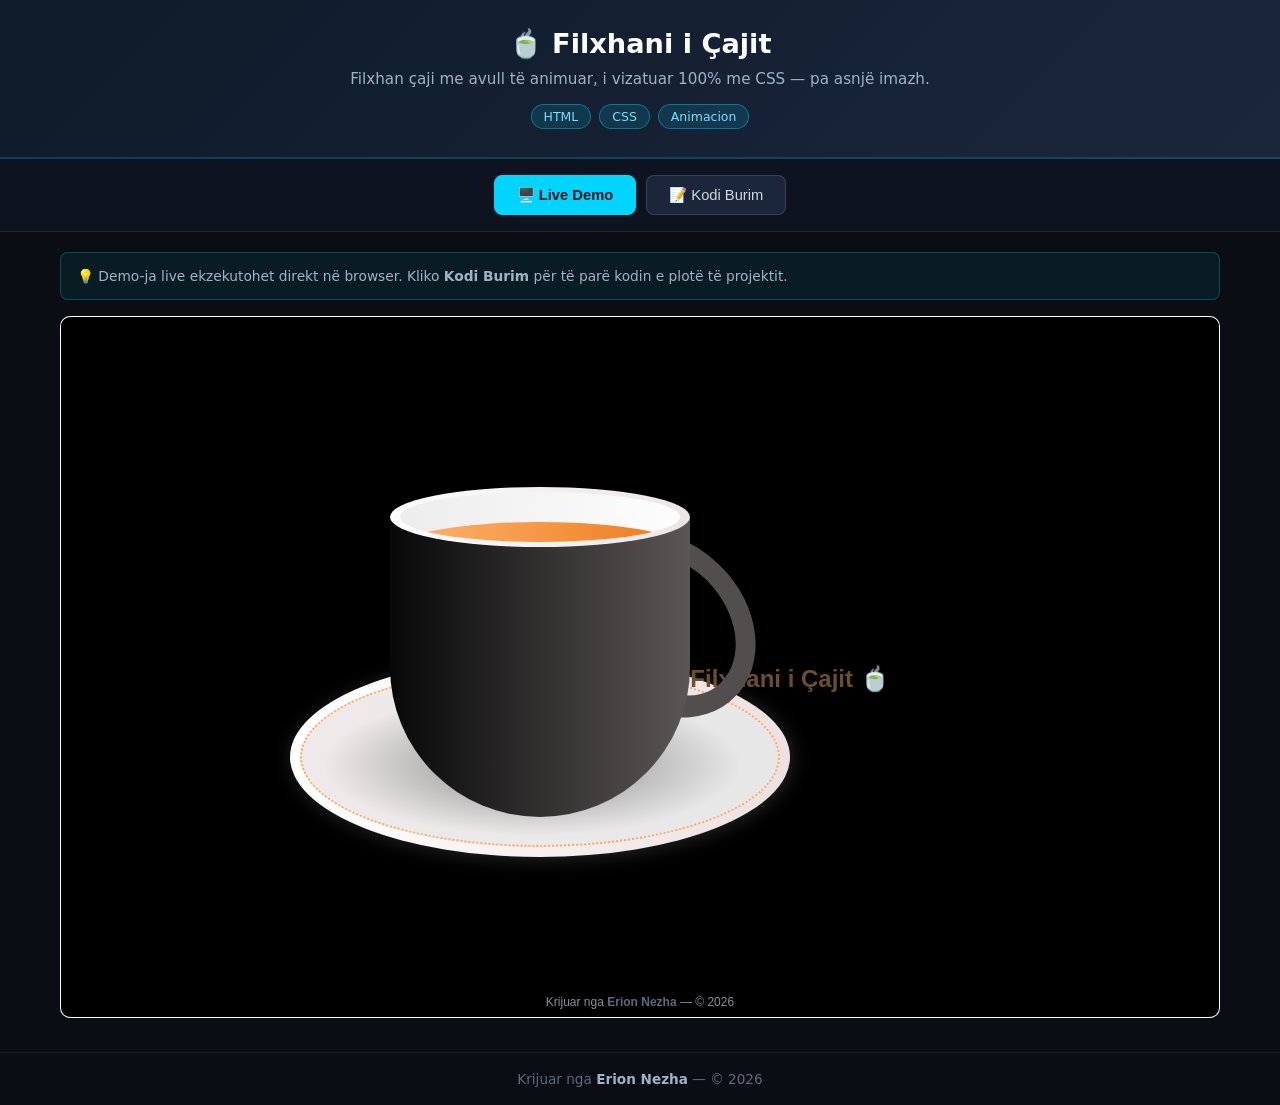
==== index.html @ fab7a6a5 "Publikimi fillestar: Tea-Cup-CSS — demo live + kodi burim" ====
<!-- Created by Erion Nezha — © 2026 All rights reserved -->
<!DOCTYPE html>
<html lang="sq">
<head>
<meta charset="UTF-8">
<meta name="viewport" content="width=device-width, initial-scale=1.0">
<title>Filxhani i Çajit — Erion Nezha</title>
<style>
*{box-sizing:border-box;margin:0;padding:0}
body{background:#0a0e14;color:#e6e6e6;font-family:'Segoe UI',system-ui,sans-serif;min-height:100vh;display:flex;flex-direction:column}
header.top{background:linear-gradient(135deg,#0d1b2a,#1b263b);padding:28px 20px;text-align:center;border-bottom:2px solid #00d4ff33}
header.top h1{font-size:1.7rem;color:#fff;margin-bottom:8px}
header.top p{color:#9fb3c8;max-width:760px;margin:0 auto 12px;line-height:1.55;font-size:.95rem}
.badges{display:flex;gap:8px;justify-content:center;flex-wrap:wrap}
.badge{background:#00d4ff22;border:1px solid #00d4ff66;color:#7fdbff;padding:4px 12px;border-radius:20px;font-size:.78rem}
.tabs{display:flex;gap:10px;justify-content:center;padding:16px;background:#0d1420;border-bottom:1px solid #ffffff14}
.tabs button{background:#1b263b;color:#cfd8e3;border:1px solid #ffffff22;padding:10px 22px;border-radius:8px;cursor:pointer;font-size:.92rem;transition:.2s}
.tabs button.active,.tabs button:hover{background:#00d4ff;color:#04121a;border-color:#00d4ff;font-weight:600}
main{flex:1;padding:20px;max-width:1200px;width:100%;margin:0 auto}
.panel{display:none}
.panel.active{display:block}
iframe.demo{width:100%;height:78vh;border:1px solid #ffffff22;border-radius:10px;background:#fff}
.codewrap{display:flex;gap:0;border:1px solid #ffffff22;border-radius:10px;overflow:hidden;height:78vh;background:#0d1117}
.tree{width:250px;min-width:200px;background:#0d1420;border-right:1px solid #ffffff14;overflow-y:auto;padding:12px;font-size:.82rem}
.tree .tfile{padding:5px 8px;border-radius:5px;cursor:pointer;color:#9fb3c8;white-space:nowrap;overflow:hidden;text-overflow:ellipsis}
.tree .tfile:hover{background:#ffffff10;color:#fff}
.tree .tfile.active{background:#00d4ff26;color:#7fdbff}
.tree .tdir{color:#5c6b7f;font-weight:600;margin-top:8px;font-size:.75rem;text-transform:uppercase;letter-spacing:.5px}
.codeview{flex:1;overflow:auto;padding:0;position:relative}
.codeview pre{padding:16px;font-family:'Consolas','Fira Code',monospace;font-size:.82rem;line-height:1.6;color:#d6deeb;white-space:pre}
.codeview .lineno{color:#4a5568;user-select:none;margin-right:12px;display:inline-block;width:32px;text-align:right}
.codeview img.preview{max-width:100%;padding:20px}
.cbar{display:flex;gap:8px;align-items:center;padding:10px 14px;background:#0d1420;border-bottom:1px solid #ffffff14;font-size:.82rem;color:#9fb3c8;overflow-x:auto}
.ctab{padding:6px 14px;border-radius:6px;cursor:pointer;white-space:nowrap;border:1px solid transparent}
.ctab:hover{background:#ffffff10}
.ctab.active{background:#00d4ff26;color:#7fdbff;border-color:#00d4ff55}
footer{text-align:center;padding:18px;color:#5c6b7f;font-size:.85rem;border-top:1px solid #ffffff10;margin-top:10px}
footer strong{color:#9fb3c8}
.term{background:#05070a;border:1px solid #00ff8833;border-radius:10px;overflow:hidden;height:78vh;display:flex;flex-direction:column}
.term-head{background:#0d1420;padding:10px 14px;display:flex;align-items:center;gap:8px;border-bottom:1px solid #ffffff14}
.dot{width:12px;height:12px;border-radius:50%}
.term-title{color:#9fb3c8;font-size:.82rem;margin-left:6px;flex:1}
.replay{background:#00ff8822;border:1px solid #00ff8866;color:#7dffb0;padding:5px 14px;border-radius:6px;cursor:pointer;font-size:.8rem}
.replay:hover{background:#00ff8844}
#term-body{flex:1;overflow-y:auto;padding:16px;font-family:'Consolas',monospace;font-size:.88rem;line-height:1.7;color:#33ff88;white-space:pre-wrap;word-break:break-word}
#term-body .inp{color:#ffd75c}
#term-body .dim{color:#4a6b57}
.cursor{display:inline-block;width:9px;height:17px;background:#33ff88;vertical-align:-3px;animation:blink 1s infinite}
@keyframes blink{50%{opacity:0}}
.split{display:grid;grid-template-columns:1fr 1fr;gap:16px}
.split .term,.split .codewrap{height:78vh}
@media(max-width:860px){.split{grid-template-columns:1fr}.codewrap{flex-direction:column}.tree{width:100%;max-height:150px;border-right:none;border-bottom:1px solid #ffffff14}}
.kw{color:#ff7edb}.st{color:#ffd75c}.cm{color:#5c6b7f;font-style:italic}.fn{color:#7fdbff}.nm{color:#f78c6c}
.note{background:#00d4ff12;border:1px solid #00d4ff44;border-radius:8px;padding:12px 16px;margin-bottom:16px;font-size:.86rem;color:#9fb3c8;line-height:1.6}
</style>
</head>
<body>
<header class="top">
<h1>🍵 Filxhani i Çajit</h1>
<p>Filxhan çaji me avull të animuar, i vizatuar 100% me CSS — pa asnjë imazh.</p>
<div class="badges"><span class="badge">HTML</span><span class="badge">CSS</span><span class="badge">Animacion</span></div>
</header>
<div class="tabs">
<button class="active" onclick="show('demo',this)">🖥️ Live Demo</button>
<button onclick="show('code',this)">📝 Kodi Burim</button>
</div>
<main>
<div class="note">💡 Demo-ja live ekzekutohet direkt në browser. Kliko <strong>Kodi Burim</strong> për të parë kodin e plotë të projektit.</div>
<div id="p-demo" class="panel active"><iframe class="demo" src="demo/index.html" title="Live demo"></iframe></div>
<div id="p-code" class="panel"><div class="codewrap">
<aside class="tree" id="tree"></aside>
<div class="codeview"><div class="cbar" id="cbar"></div><div id="codebox"><pre></pre></div></div>
</div></div>
</main>
<footer>Krijuar nga <strong>Erion Nezha</strong> — © 2026</footer>
<script>
const TREE={"dirs": [], "files": ["index.html", "style.css"]};
const CODEDIR="demo";
const IMG=/\.(png|jpe?g|gif|svg|webp|ico|bmp)$/i;
function show(id,btn){document.querySelectorAll('.panel').forEach(p=>p.classList.remove('active'));document.getElementById('p-'+id).classList.add('active');document.querySelectorAll('.tabs button').forEach(b=>b.classList.remove('active'));btn.classList.add('active');}
function buildTree(){
  const t=document.getElementById('tree');let html='';
  const walk=(node,prefix)=>{node.dirs.forEach(d=>{html+='<div class="tdir">📁 '+prefix+d.name+'</div>';walk(d,prefix+d.name+'/');});node.files.forEach(f=>{html+='<div class="tfile" data-p="'+prefix+f+'">📄 '+f+'</div>';});};
  walk(TREE,'');t.innerHTML=html;
  t.querySelectorAll('.tfile').forEach(el=>el.onclick=()=>openFile(el.dataset.p,el));
  const first=t.querySelector('.tfile');if(first)openFile(first.dataset.p,first);
}
async function openFile(path,el){
  document.querySelectorAll('.tfile').forEach(e=>e.classList.remove('active'));el.classList.add('active');
  document.getElementById('cbar').textContent=path;
  const box=document.getElementById('codebox');
  if(IMG.test(path)){box.innerHTML='<img class="preview" src="'+CODEDIR+'/'+path+'">';return;}
  try{const r=await fetch(CODEDIR+'/'+path);const txt=await r.text();
    box.innerHTML='<pre>'+hl(txt,path.split('.').pop())+'</pre>';
  }catch(e){box.innerHTML='<pre>Deshtoi leximi i file-it.</pre>';}
}

function hl(code,lang){
  const esc=s=>s.replace(/&/g,'&amp;').replace(/</g,'&lt;').replace(/>/g,'&gt;');
  const tok=/(\/\/[^\n]*|\/\*[\s\S]*?\*\/|#[^\n]*|<!--[\s\S]*?-->)|("[^"\n]*"|'[^'\n]*')|\b(import|from|as|def|return|if|elif|else|for|while|in|not|and|or|class|try|except|finally|with|lambda|pass|break|continue|print|public|private|protected|static|void|int|float|double|char|long|short|boolean|new|this|null|true|false|extends|implements|package|throws|struct|include|switch|case|default|do|sizeof|typedef|const|unsigned|using|namespace|cin|cout|endl|int main|string|System|out|println|var|let|function|=>)\b|\b(\d+(\.\d+)?)\b/g;
  let out='',last=0,m;
  while((m=tok.exec(code))!==null){
    out+=esc(code.slice(last,m.index));
    const cls=m[1]?'cm':m[2]?'st':m[3]?'kw':'nm';
    out+='<span class="'+cls+'">'+esc(m[0])+'</span>';
    last=m.index+m[0].length;
  }
  out+=esc(code.slice(last));
  return out.split('\n').map((l,i)=>'<span class="lineno">'+(i+1)+'</span>'+(l||' ')).join('\n');
}

buildTree();
</script>
</body>
</html>
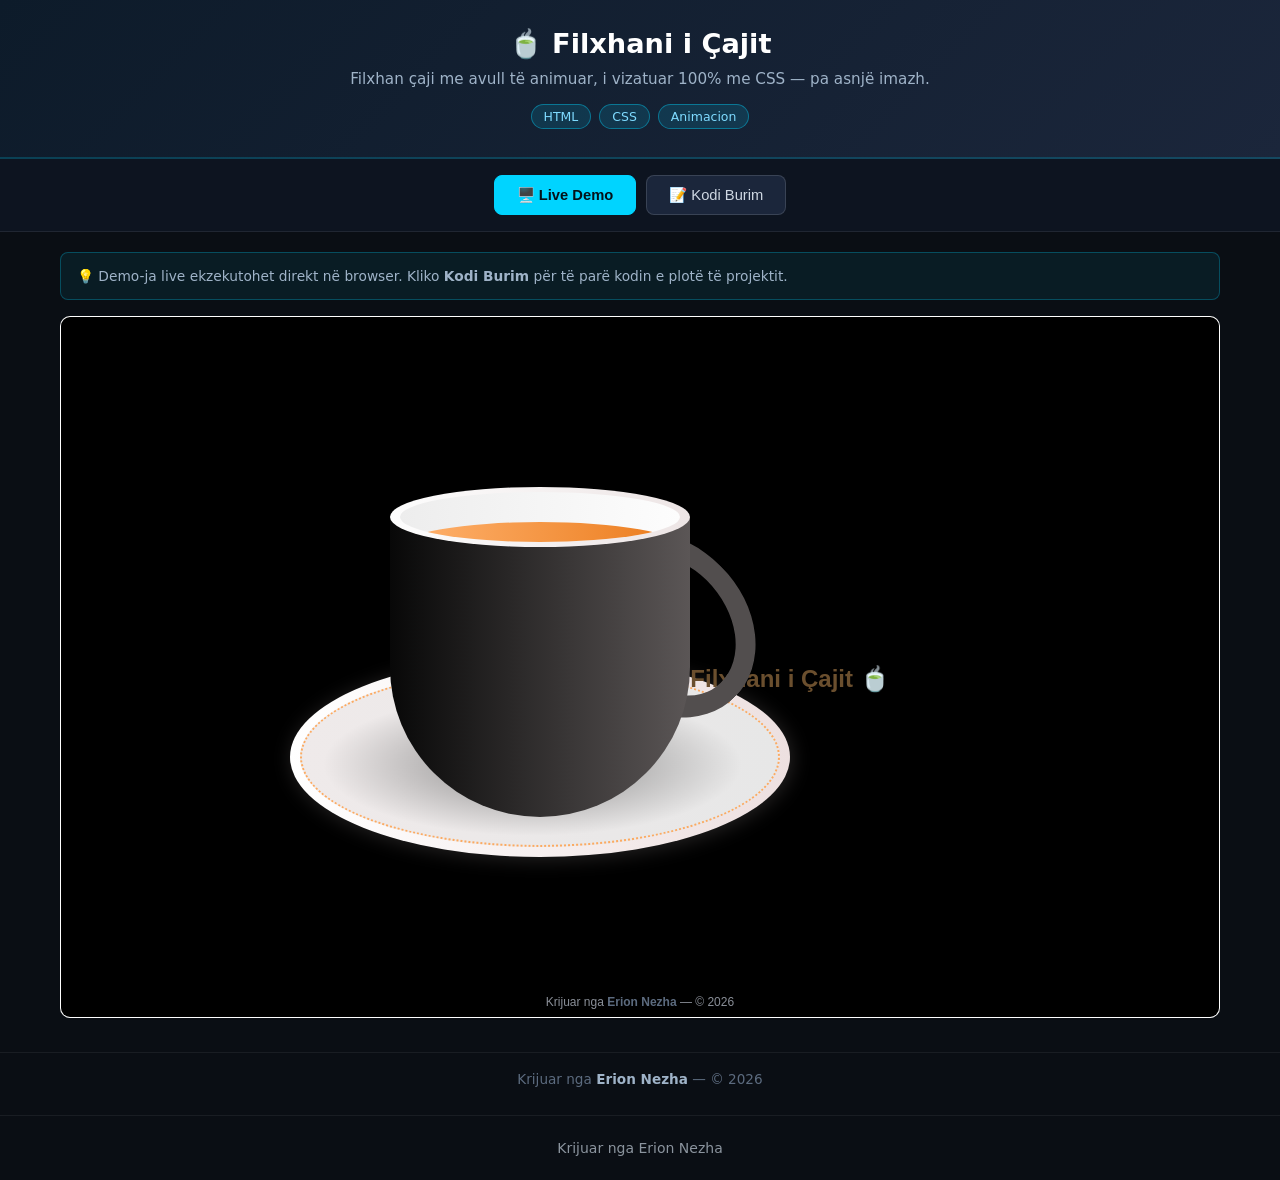
==== commit fa1c5f0f: "Shto panelin 'Kodi Burim' krahas demo-s live" ====
--- a/index.html
+++ b/index.html
@@ -111,5 +111,6 @@
 
 buildTree();
 </script>
+<footer style="text-align:center;padding:24px 16px;color:#8b949e;font-family:system-ui,sans-serif;font-size:14px;">Krijuar nga Erion Nezha</footer>
 </body>
 </html>
